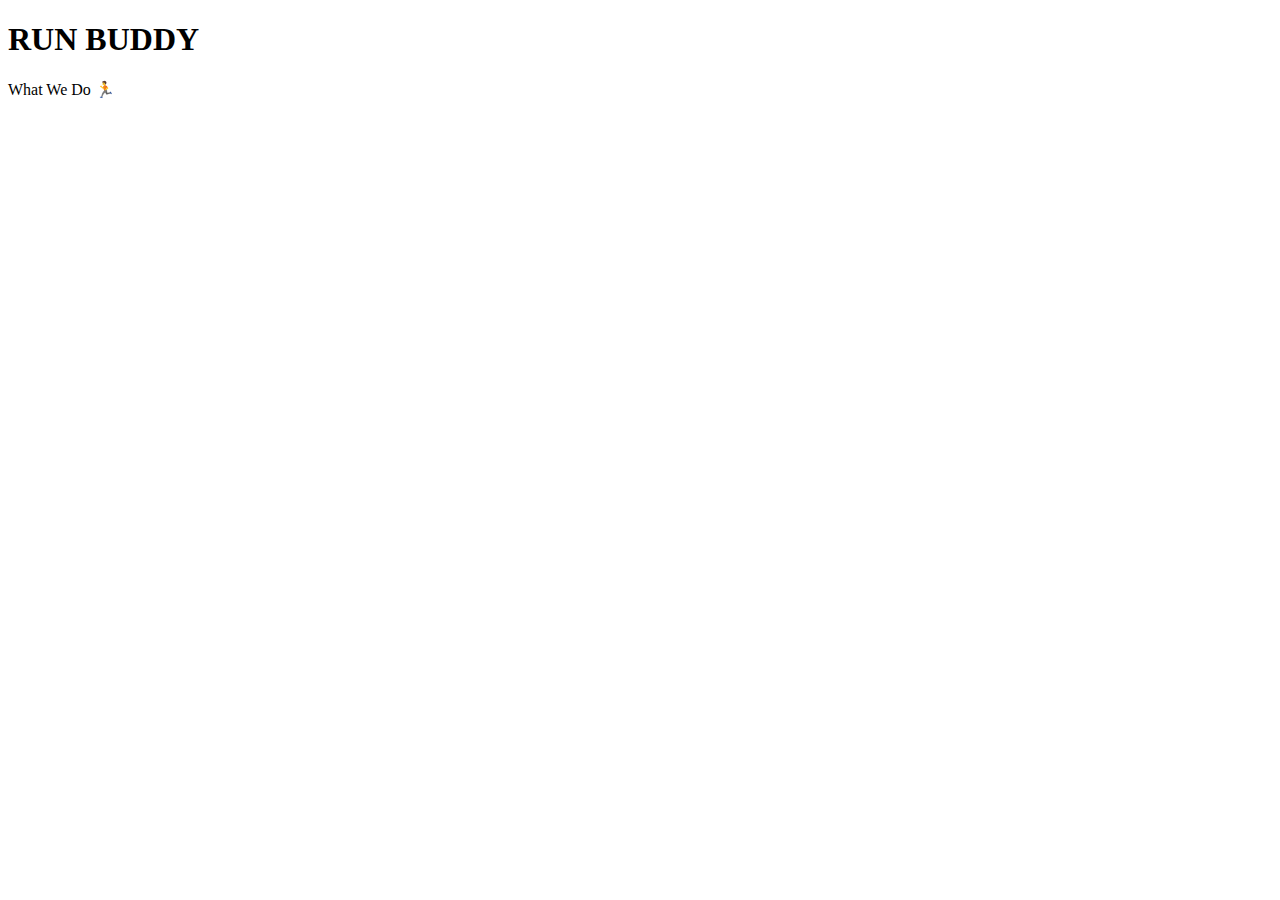
==== index.html @ 613cba5f "page template" ====
<!DOCTYPE html>
<html lang="en">
<head>
    <meta charset="UTF-8">
    <meta http-equiv="X-UA-Compatible" content="IE=edge">
    <meta name="viewport" content="width=device-width, initial-scale=1.0">
    <title>Run Buddy</title>
</head>
<body>
    <h1>RUN BUDDY</h1>
    What We Do

    🏃
</body>
</html>
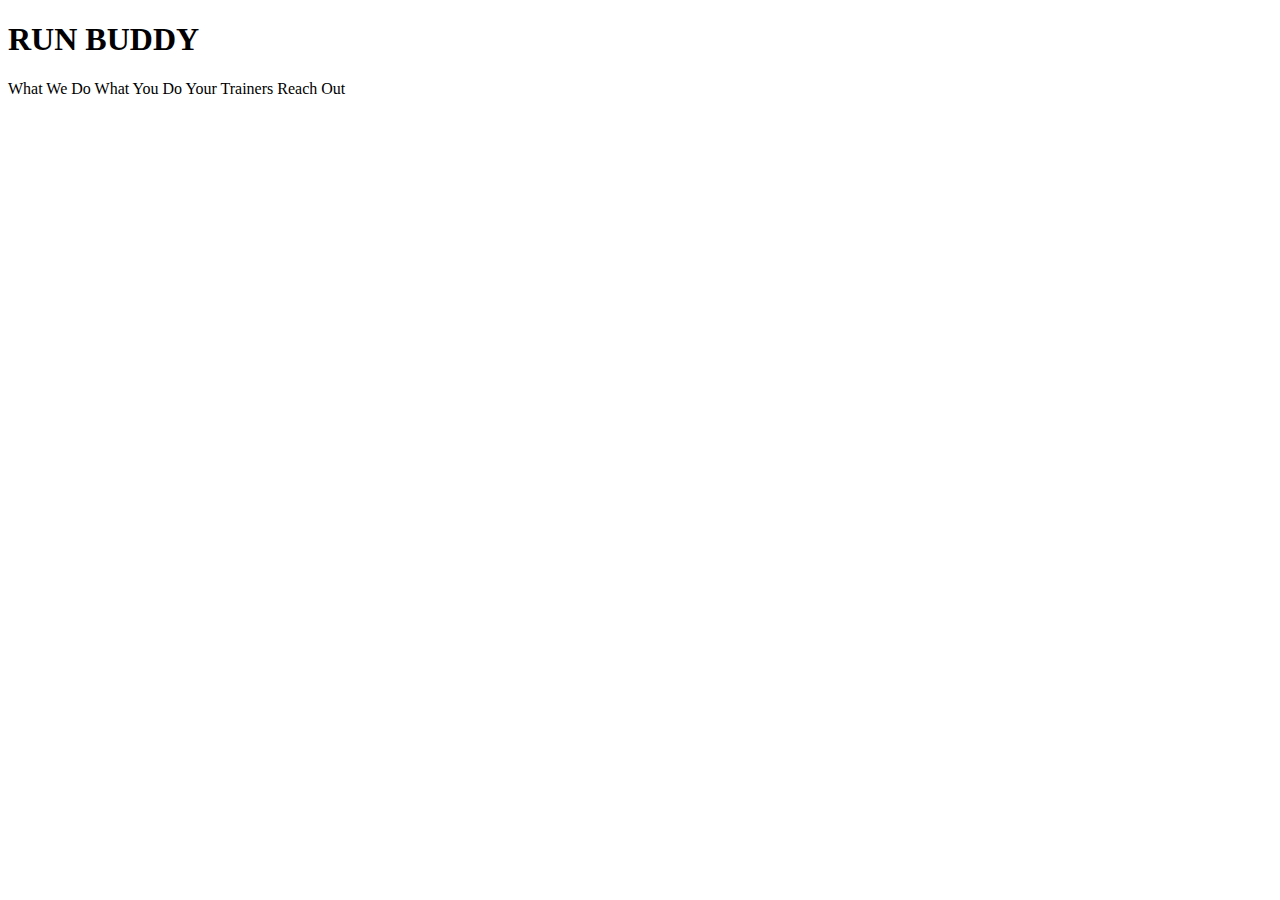
==== commit 61605f7d: "add more link text" ====
--- a/index.html
+++ b/index.html
@@ -8,8 +8,6 @@
 </head>
 <body>
     <h1>RUN BUDDY</h1>
-    What We Do
-
-    🏃
+    What We Do What You Do Your Trainers Reach Out
 </body>
 </html>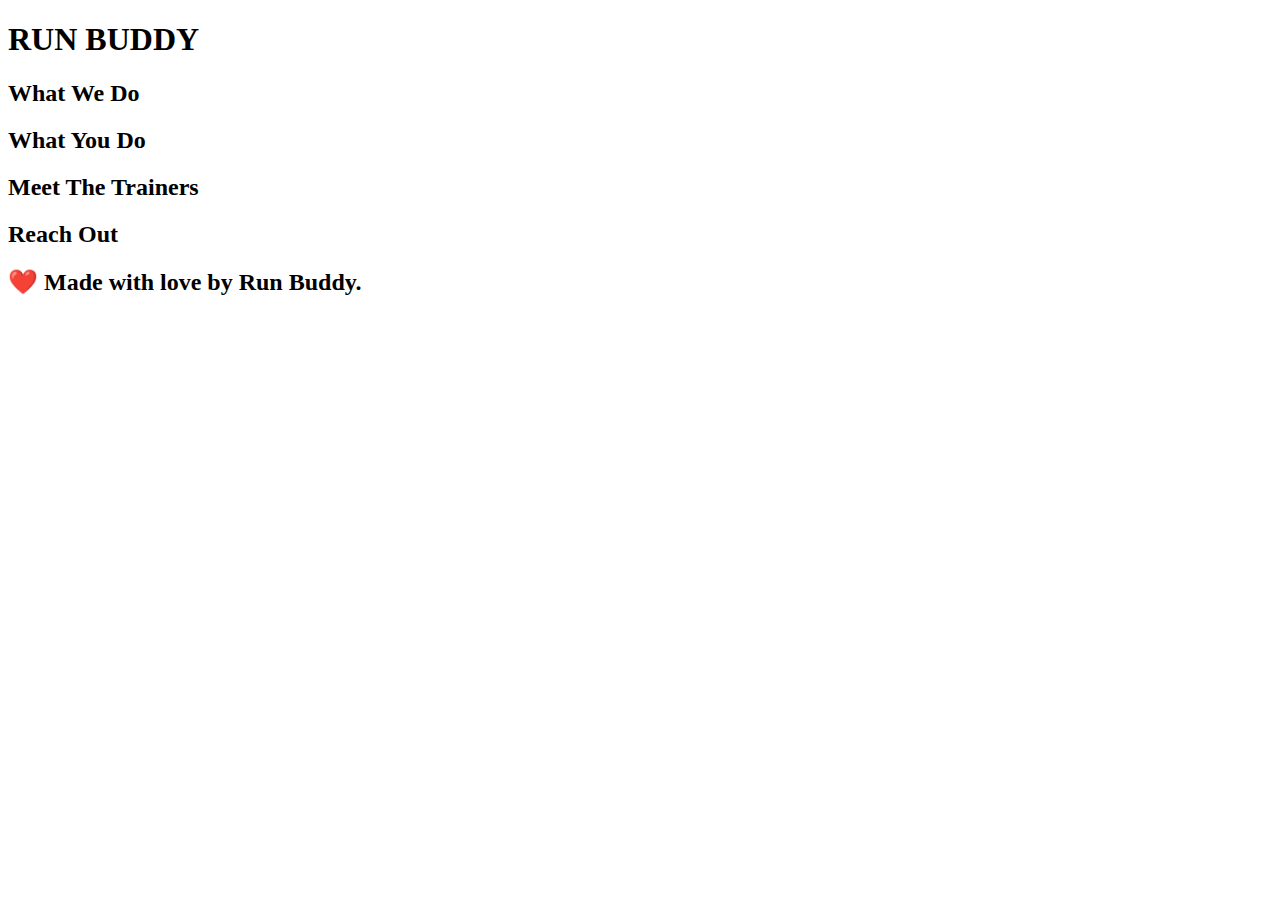
==== commit ac9d97d0: "html outline and gitignore" ====
--- a/index.html
+++ b/index.html
@@ -7,7 +7,43 @@
     <title>Run Buddy</title>
 </head>
 <body>
+
+<!-- navigation -->
+<header>
     <h1>RUN BUDDY</h1>
-    What We Do What You Do Your Trainers Reach Out
+</header>
+
+<!-- hero/jumbotron -->
+<section>
+</section>
+
+<!-- "what we do" section -->
+<section>
+    <h2>What We Do</h2>
+</section>
+
+
+<!-- "what you do " section -->
+<section>
+    <h2>What You Do</h2>
+</section>
+
+
+<!-- "meet the trainers" section-->
+<section>
+    <h2>Meet The Trainers</h2>
+</section>
+
+
+<!-- "reach out" section-->
+<section>
+    <h2>Reach Out</h2>
+</section>
+
+
+<!-- footer -->
+<footer>
+    <h2>❤️ Made with love by Run Buddy.</h2>
+</footer>
 </body>
 </html>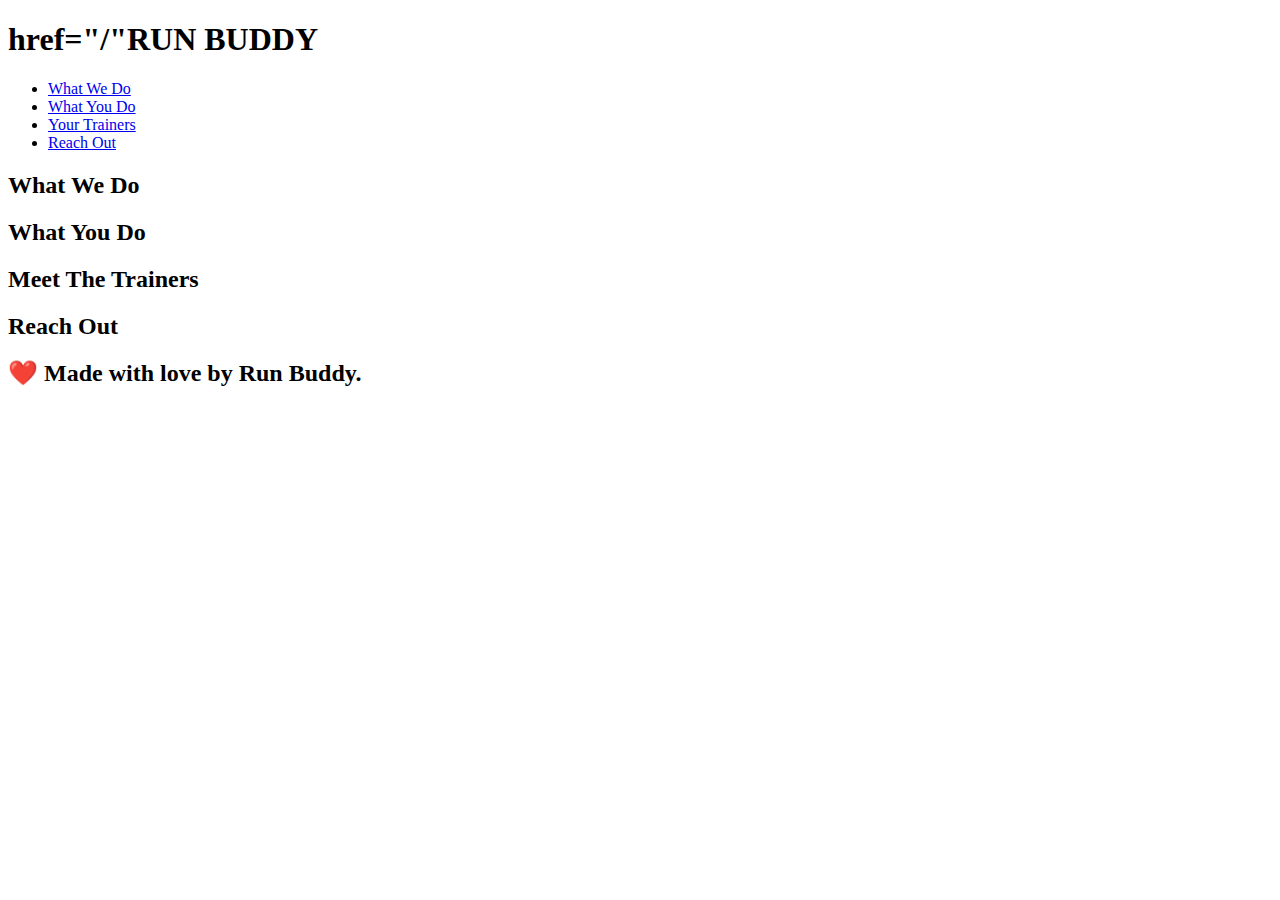
==== commit d3abc9ae: "<added anchor elements>" ====
--- a/index.html
+++ b/index.html
@@ -10,7 +10,28 @@
 
 <!-- navigation -->
 <header>
-    <h1>RUN BUDDY</h1>
+    <h1>
+        <a> href="/"RUN BUDDY</a>
+    </h1>
+    <nav>
+<!-- Unordered list element -->
+<ul>
+    <!-- List item element -->
+    <li>
+        <!-- Anchor element -->
+        <a href="#what-we-do">What We Do</a>
+    </li>
+    <li>
+        <a href="#what-you-do">What You Do</a>
+    </li>
+    <li>
+        <a href="#your-trainers">Your Trainers</a>
+    </li>
+    <li>
+        <a href="#reach-out">Reach Out</a>
+    </li>
+</ul>
+    </nav>
 </header>
 
 <!-- hero/jumbotron -->
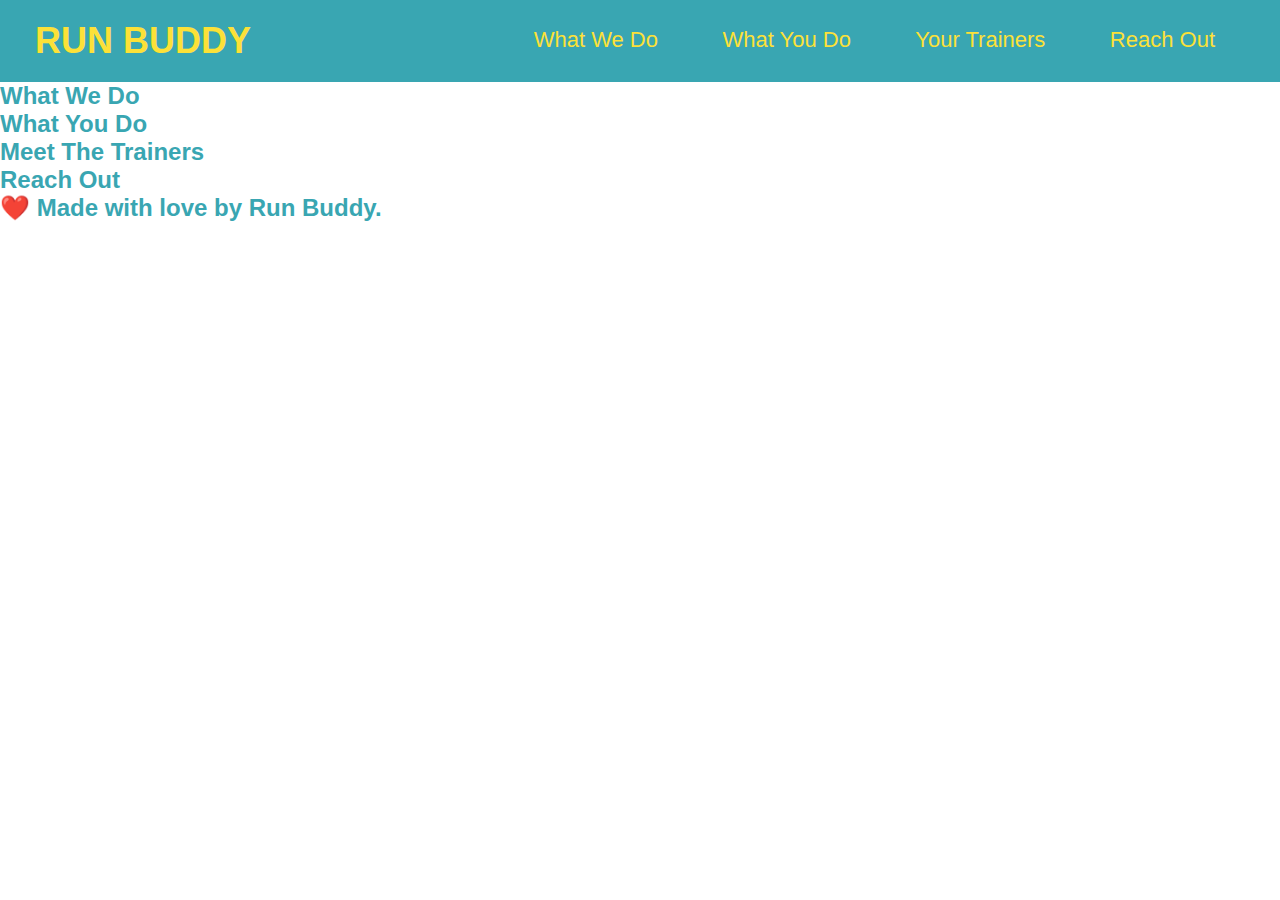
==== commit 91b7c58d: "<styled the header>" ====
--- a/index.html
+++ b/index.html
@@ -5,13 +5,14 @@
     <meta http-equiv="X-UA-Compatible" content="IE=edge">
     <meta name="viewport" content="width=device-width, initial-scale=1.0">
     <title>Run Buddy</title>
+    <link rel="stylesheet" href="./assets/css/style.css" />
 </head>
 <body>
 
 <!-- navigation -->
 <header>
     <h1>
-        <a> href="/"RUN BUDDY</a>
+        <a href="/">RUN BUDDY</a>
     </h1>
     <nav>
 <!-- Unordered list element -->
--- a/assets/css/style.css
+++ b/assets/css/style.css
@@ -0,0 +1,43 @@
+* {
+    margin: 0;
+    padding: 0;
+}
+body {
+    /* more on this crazy alphanumerical value in a minute! */
+    color: #39a6b2;
+    font-family: Helvetica, Arial, sans-serif;
+}
+
+/* apply styles to <header> */
+header {
+    padding: 20px 35px;
+    background-color: #39a6b2;
+}
+
+header h1 {
+    font-weight: bold;
+    font-size: 36px;
+    color: #fce138;
+    margin: 0;
+    display: inline;
+}
+
+header a {
+    text-decoration: none;
+    color:#fce138
+}
+
+header nav{
+    float: right;
+    margin: 7px 0;
+}
+
+header nav ul li{
+    display: inline;
+}
+
+header nav ul li a{
+    margin: 0 30px;
+    font-weight: lighter;
+    font-size: 22px;
+}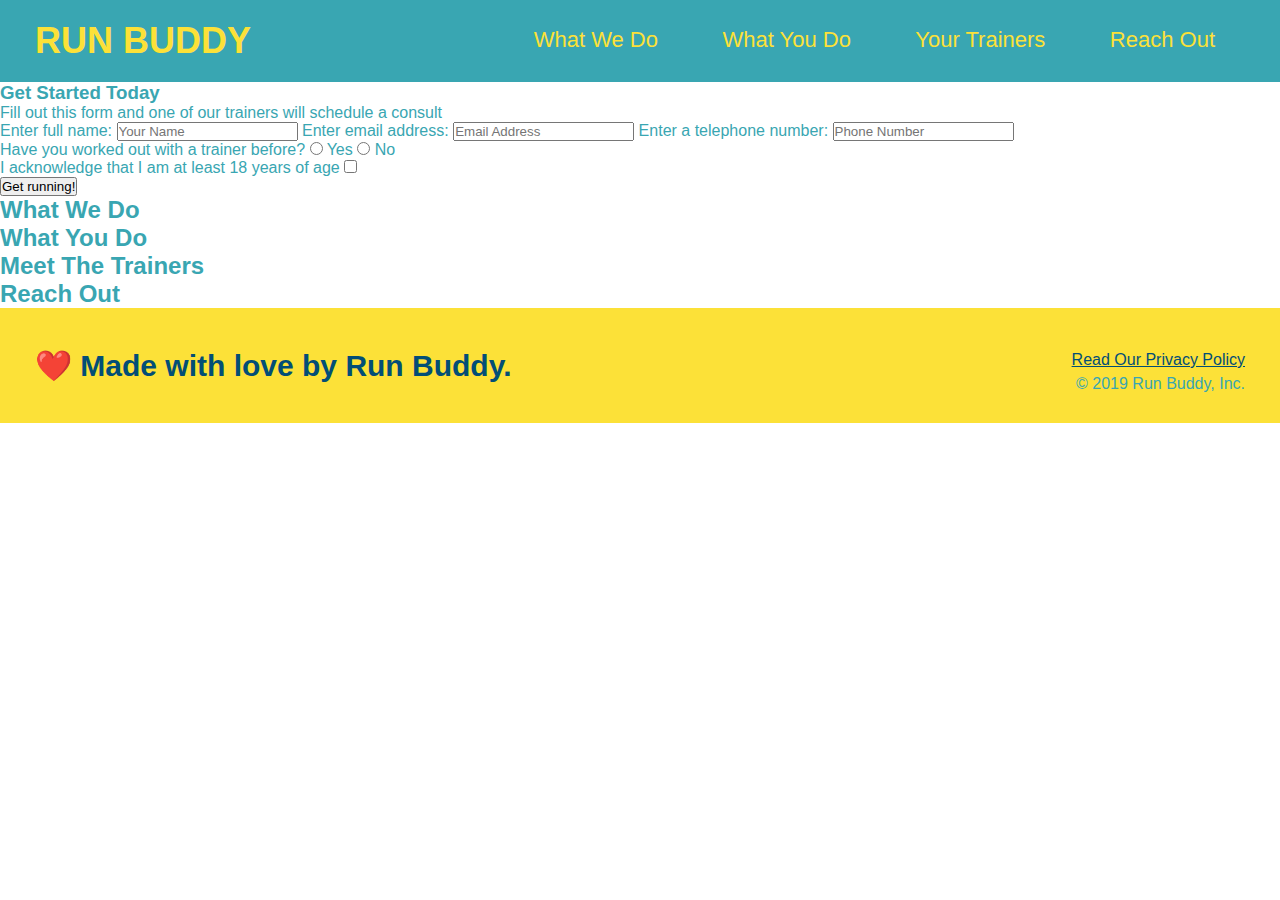
==== commit 50855d71: "<started the hero section>" ====
--- a/index.html
+++ b/index.html
@@ -37,7 +37,38 @@
 
 <!-- hero/jumbotron -->
 <section>
+    <div>
+        <h3>Get Started Today</h3>
+        <p>Fill out this form and one of our trainers will schedule a consult</p>
+    <!-- Add form element -->
+    <form>
+        <label for="name">Enter full name:</label>
+        <input type="text" placeholder="Your Name" name="name" id="name" />
+        <label for="email">Enter email address:</label>
+        <input type="email" placeholder="Email Address" name="email" id="email" />
+        <label for="phone">Enter a telephone number:</label>
+        <input type="tel" placeholder="Phone Number" name="phone" id="phone" />
+        <p>
+            Have you worked out with a trainer before?
+            <input type="radio" name="trainer-confirm" id="trainer-yes" />
+            <label for="trainer-yes">Yes</label>
+            <input type="radio" name="trainer-confirm" id="trainer-no" />
+            <label for="trainer-no">No</label>
+        </p>
+        <p>
+            <label for="checkbox" >
+                I acknowledge that I am at least 18 years of age
+            </label>
+            <input type="checkbox" name="age-confirm" id="checkbox" />
+        </p>
+        <button type="submit">
+            Get running!
+        </button>
+    </form>
+    </div>
 </section>
+<!-- end hero -->
+
 
 <!-- "what we do" section -->
 <section>
@@ -65,7 +96,13 @@
 
 <!-- footer -->
 <footer>
-    <h2>❤️ Made with love by Run Buddy.</h2>
+<h2>❤️ Made with love by Run Buddy.</h2>
+
+<div>
+    <a href="#">Read Our Privacy Policy</a><br />
+    &copy; 2019 Run Buddy, Inc.
+</div>
+   
 </footer>
 </body>
 </html>--- a/assets/css/style.css
+++ b/assets/css/style.css
@@ -1,43 +1,67 @@
 * {
-    margin: 0;
-    padding: 0;
+  margin: 0;
+  padding: 0;
+  box-sizing: border-box;
 }
+
 body {
-    /* more on this crazy alphanumerical value in a minute! */
-    color: #39a6b2;
-    font-family: Helvetica, Arial, sans-serif;
+  /* more on this crazy alphanumerical value in a minute! */
+  color: #39a6b2;
+  font-family: Helvetica, Arial, sans-serif;
 }
 
 /* apply styles to <header> */
 header {
-    padding: 20px 35px;
-    background-color: #39a6b2;
+  padding: 20px 35px;
+  background-color: #39a6b2;
 }
 
 header h1 {
-    font-weight: bold;
-    font-size: 36px;
-    color: #fce138;
-    margin: 0;
-    display: inline;
+  font-weight: bold;
+  font-size: 36px;
+  color: #fce138;
+  margin: 0;
+  display: inline;
+}
+header a {
+  text-decoration: none;
+  color: #fce138;
 }
 
-header a {
-    text-decoration: none;
-    color:#fce138
+header nav {
+  float: right;
+  margin: 7px 0;
 }
 
-header nav{
-    float: right;
-    margin: 7px 0;
+header nav ul li {
+  display: inline;
 }
 
-header nav ul li{
-    display: inline;
+header nav ul li a {
+  margin: 0 30px;
+  font-weight: lighter;
+  font-size: 22px;
 }
 
-header nav ul li a{
-    margin: 0 30px;
-    font-weight: lighter;
-    font-size: 22px;
-}+footer {
+  background: #fce138;
+  width: 100%;
+  padding: 40px 35px;
+}
+
+footer h2 {
+  display: inline;
+  color: #024e76;
+  font-size: 30px;
+  margin: 0;
+}
+
+footer div {
+  float: right;
+  line-height: 1.5;
+  text-align: right;
+}
+
+footer a {
+  color: #024e76;
+}
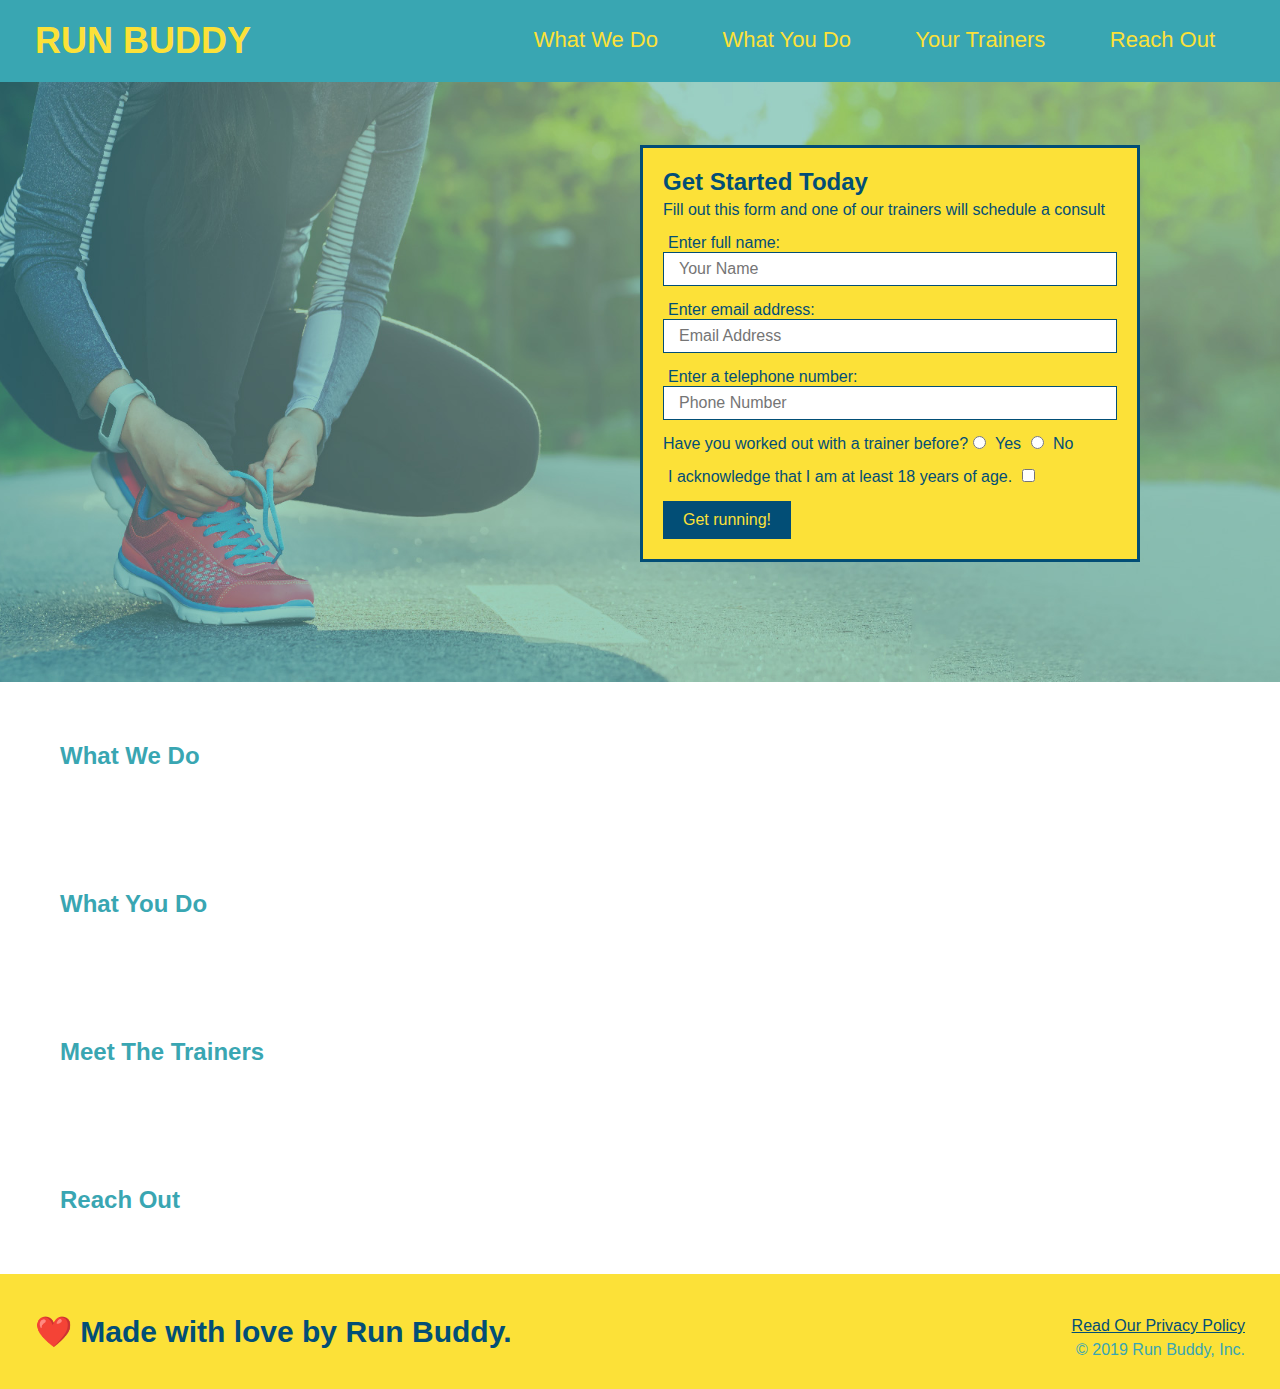
==== commit 449c0f92: "privacy plicy" ====
--- a/index.html
+++ b/index.html
@@ -1,108 +1,101 @@
 <!DOCTYPE html>
 <html lang="en">
+
 <head>
-    <meta charset="UTF-8">
-    <meta http-equiv="X-UA-Compatible" content="IE=edge">
-    <meta name="viewport" content="width=device-width, initial-scale=1.0">
-    <title>Run Buddy</title>
-    <link rel="stylesheet" href="./assets/css/style.css" />
+  <meta charset="UTF-8" />
+  <title>Run Buddy</title>
+  <link rel="stylesheet" href="./assets/css/style.css" />
 </head>
+
 <body>
-
-<!-- navigation -->
-<header>
+  <!-- navigation -->
+  <header>
     <h1>
-        <a href="/">RUN BUDDY</a>
+      <a href="/">
+        RUN BUDDY
+      </a>
     </h1>
     <nav>
-<!-- Unordered list element -->
-<ul>
-    <!-- List item element -->
-    <li>
-        <!-- Anchor element -->
-        <a href="#what-we-do">What We Do</a>
-    </li>
-    <li>
-        <a href="#what-you-do">What You Do</a>
-    </li>
-    <li>
-        <a href="#your-trainers">Your Trainers</a>
-    </li>
-    <li>
-        <a href="#reach-out">Reach Out</a>
-    </li>
-</ul>
+      <!-- Unordered list element -->
+      <ul>
+        <!-- List item element-->
+        <li>
+          <!-- Anchor element -->
+          <a href="#what-we-do">What We Do</a>
+        </li>
+        <li>
+          <a href="#what-you-do">What You Do</a>
+        </li>
+        <li>
+          <a href="#your-trainers">Your Trainers</a>
+        </li>
+        <li>
+          <a href="#reach-out">Reach Out</a>
+        </li>
+      </ul>
     </nav>
-</header>
+  </header>
 
-<!-- hero/jumbotron -->
-<section>
-    <div>
-        <h3>Get Started Today</h3>
-        <p>Fill out this form and one of our trainers will schedule a consult</p>
-    <!-- Add form element -->
-    <form>
+  <!-- hero/jumbotron -->
+  <section class="hero">
+    <div class="hero-form">
+      <h3>Get Started Today</h3>
+      <p>Fill out this form and one of our trainers will schedule a consult</p>
+      <form>
         <label for="name">Enter full name:</label>
-        <input type="text" placeholder="Your Name" name="name" id="name" />
+        <input type="text" placeholder="Your Name" name="name" id="name" class="form-input" />
         <label for="email">Enter email address:</label>
-        <input type="email" placeholder="Email Address" name="email" id="email" />
+        <input type="text" placeholder="Email Address" name="email" id="email" class="form-input" />
         <label for="phone">Enter a telephone number:</label>
-        <input type="tel" placeholder="Phone Number" name="phone" id="phone" />
+        <input type="text" placeholder="Phone Number" name="phone" id="phone" class="form-input" />
         <p>
-            Have you worked out with a trainer before?
-            <input type="radio" name="trainer-confirm" id="trainer-yes" />
-            <label for="trainer-yes">Yes</label>
-            <input type="radio" name="trainer-confirm" id="trainer-no" />
-            <label for="trainer-no">No</label>
+          Have you worked out with a trainer before?
+          <input type="radio" name="trainer-confirm" id="trainer-yes" />
+          <label for="trainer-yes">Yes</label>
+          <input type="radio" name="trainer-confirm" id="trainer-no" />
+          <label for="trainer-no">No</label>
         </p>
         <p>
-            <label for="checkbox" >
-                I acknowledge that I am at least 18 years of age
-            </label>
-            <input type="checkbox" name="age-confirm" id="checkbox" />
+          <label for="checkbox">
+            I acknowledge that I am at least 18 years of age.
+          </label>
+          <input type="checkbox" name="checkpoint1" id="checkbox" />
         </p>
         <button type="submit">
-            Get running!
+          Get running!
         </button>
-    </form>
+      </form>
     </div>
-</section>
-<!-- end hero -->
+  </section>
 
+  <!-- "what we do" section -->
+  <section>
+    <h2>What We Do</h2>
+  </section>
 
-<!-- "what we do" section -->
-<section>
-    <h2>What We Do</h2>
-</section>
+  <!-- "what you do" section -->
+  <section>
+    <h2>What You Do</h2>
+  </section>
 
+  <!-- "meet the trainers" section -->
+  <section>
+    <h2>Meet The Trainers</h2>
+  </section>
 
-<!-- "what you do " section -->
-<section>
-    <h2>What You Do</h2>
-</section>
+  <!-- "reach out" section -->
+  <section>
+    <h2>Reach Out</h2>
+  </section>
 
+  <!-- footer -->
+  <footer>
+    <h2>❤️ Made with love by Run Buddy.</h2>
+    <div>
+      <a href="#">Read Our Privacy Policy</a><br />
+      &copy; 2019 Run Buddy, Inc.
+    </div>
+  </footer>
+</body>
 
-<!-- "meet the trainers" section-->
-<section>
-    <h2>Meet The Trainers</h2>
-</section>
-
-
-<!-- "reach out" section-->
-<section>
-    <h2>Reach Out</h2>
-</section>
-
-
-<!-- footer -->
-<footer>
-<h2>❤️ Made with love by Run Buddy.</h2>
-
-<div>
-    <a href="#">Read Our Privacy Policy</a><br />
-    &copy; 2019 Run Buddy, Inc.
-</div>
-   
-</footer>
-</body>
 </html>--- a/assets/css/style.css
+++ b/assets/css/style.css
@@ -65,3 +65,58 @@
 footer a {
   color: #024e76;
 }
+
+section {
+  padding: 60px;
+}
+
+/* Hero Style Start */
+.hero {
+  background-image: url('../images/hero-bg.jpg');
+  height: 600px;
+  background-size: cover;
+  background-position: center;
+  position: relative;
+}
+/* Hero Style End */
+
+.hero-form {
+  border: 3px solid #024e76;
+  background-color: #fce138;
+  padding: 20px;
+  width: 500px;
+  color: #024e76;
+  position: absolute;
+  bottom: 120px;
+  right: 140px;
+}
+
+.hero-form h3 {
+  font-size: 24px;
+  margin: 0;
+}
+.hero-form p {
+  margin: 5px 0 15px 0;
+}
+
+.form-input {
+  border: 1px solid #024e76;
+  display: block;
+  padding: 7px 15px;
+  font-size: 16px;
+  color: #024e76;
+  width: 100%;
+  margin-bottom: 15px;
+}
+
+.hero-form label {
+  margin: 0 5px;
+}
+
+.hero-form button {
+  color: #fce138;
+  background-color: #024e76;
+  border: none;
+  padding: 10px 20px;
+  font-size: 16px;
+}
